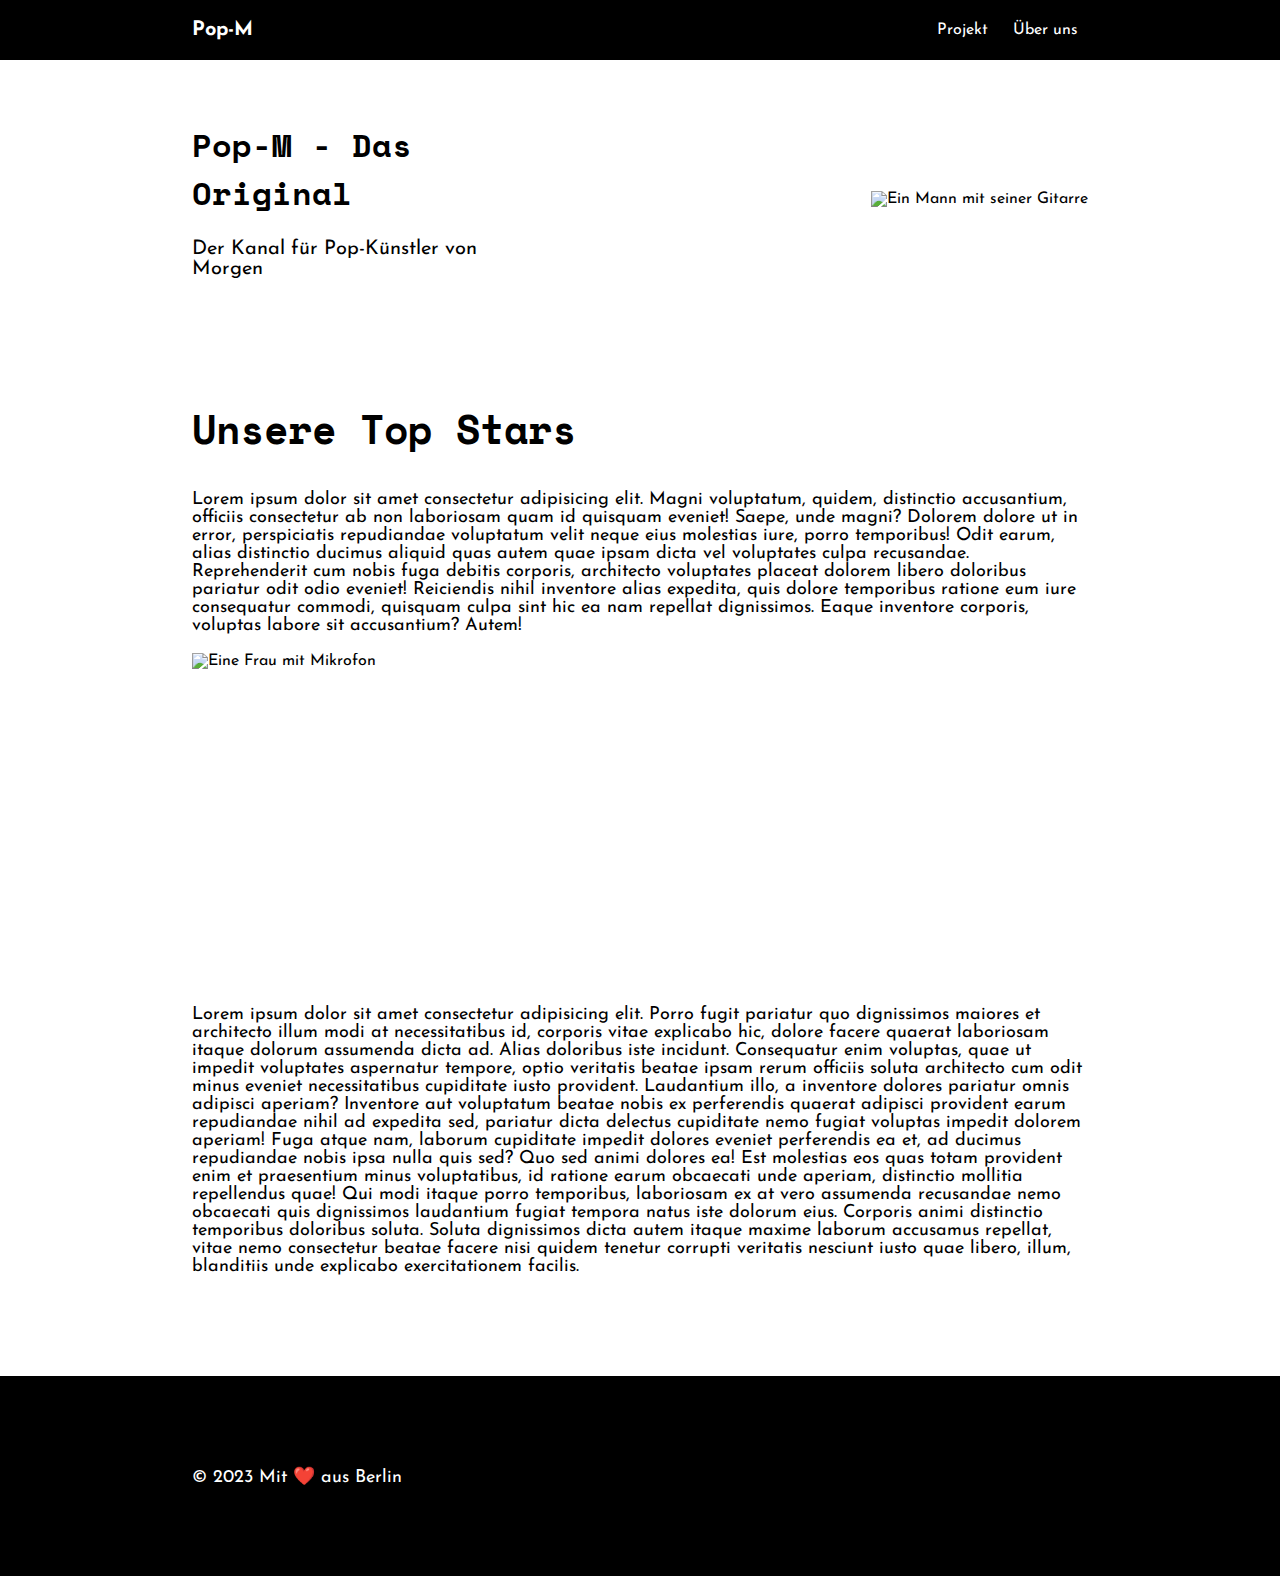
==== index.html @ 84ee5754 "Erster Commit" ====
<!DOCTYPE html>
<html lang="en">
  <head>
    <meta charset="UTF-8" />
    <meta name="viewport" content="width=device-width, initial-scale=1.0" />
    <link rel="stylesheet" href="css/style.css" />
    <title>Pop Musik</title>
  </head>
  <body>
    <!-- HEADER-->
    <header>
      <div class="container">
        <nav class="navbar">
          <div>
            <p>Pop-M</p>
          </div>

          <ul class="nav-list">
            <li class="nav-list-item"><a href="">Projekt</a></li>
            <li class="nav-list-item"><a href="">Über uns</a></li>
          </ul>
        </nav>
      </div>
    </header>

    <!-- MAIN -->
    <main>
      <section class="container hero">
        <div class="hero-text">
          <h1>Pop-M - Das Original</h1>
          <p>Der Kanal für Pop-Künstler von Morgen</p>
        </div>

        <div class="hero-image">
          <img
            src="https://images.unsplash.com/photo-1598387993211-5c4c0fda4248?ixlib=rb-4.0.3&ixid=M3wxMjA3fDB8MHxwaG90by1wYWdlfHx8fGVufDB8fHx8fA%3D%3D&auto=format&fit=crop&w=385&q=80"
            alt="Ein Mann mit seiner Gitarre"
            width="100%"
          />
        </div>
      </section>

      <section>
        <div class="container">
          <h2>Unsere Top Stars</h2>
          <p>
            Lorem ipsum dolor sit amet consectetur adipisicing elit. Magni
            voluptatum, quidem, distinctio accusantium, officiis consectetur ab
            non laboriosam quam id quisquam eveniet! Saepe, unde magni? Dolorem
            dolore ut in error, perspiciatis repudiandae voluptatum velit neque
            eius molestias iure, porro temporibus! Odit earum, alias distinctio
            ducimus aliquid quas autem quae ipsam dicta vel voluptates culpa
            recusandae. Reprehenderit cum nobis fuga debitis corporis,
            architecto voluptates placeat dolorem libero doloribus pariatur odit
            odio eveniet! Reiciendis nihil inventore alias expedita, quis dolore
            temporibus ratione eum iure consequatur commodi, quisquam culpa sint
            hic ea nam repellat dignissimos. Eaque inventore corporis, voluptas
            labore sit accusantium? Autem!
          </p>
          <div class="woman-image">
            <img
              src="https://plus.unsplash.com/premium_photo-1681503972852-52ce7df5f227?ixlib=rb-4.0.3&ixid=M3wxMjA3fDB8MHxwaG90by1wYWdlfHx8fGVufDB8fHx8fA%3D%3D&auto=format&fit=crop&w=1770&q=80Eine Frau mit Mikrofon"
              alt="Eine Frau mit Mikrofon"
              width="50%"
            />
          </div>

          <iframe
            width="560"
            height="315"
            src="https://www.youtube.com/embed/QhccN-E3Q38?si=oUhGM2s2fQ3OXGMf"
            title="YouTube video player"
            frameborder="0"
            allow="accelerometer; autoplay; clipboard-write; encrypted-media; gyroscope; picture-in-picture; web-share"
            allowfullscreen
          ></iframe>

          <p>
            Lorem ipsum dolor sit amet consectetur adipisicing elit. Porro fugit
            pariatur quo dignissimos maiores et architecto illum modi at
            necessitatibus id, corporis vitae explicabo hic, dolore facere
            quaerat laboriosam itaque dolorum assumenda dicta ad. Alias
            doloribus iste incidunt. Consequatur enim voluptas, quae ut impedit
            voluptates aspernatur tempore, optio veritatis beatae ipsam rerum
            officiis soluta architecto cum odit minus eveniet necessitatibus
            cupiditate iusto provident. Laudantium illo, a inventore dolores
            pariatur omnis adipisci aperiam? Inventore aut voluptatum beatae
            nobis ex perferendis quaerat adipisci provident earum repudiandae
            nihil ad expedita sed, pariatur dicta delectus cupiditate nemo
            fugiat voluptas impedit dolorem aperiam! Fuga atque nam, laborum
            cupiditate impedit dolores eveniet perferendis ea et, ad ducimus
            repudiandae nobis ipsa nulla quis sed? Quo sed animi dolores ea! Est
            molestias eos quas totam provident enim et praesentium minus
            voluptatibus, id ratione earum obcaecati unde aperiam, distinctio
            mollitia repellendus quae! Qui modi itaque porro temporibus,
            laboriosam ex at vero assumenda recusandae nemo obcaecati quis
            dignissimos laudantium fugiat tempora natus iste dolorum eius.
            Corporis animi distinctio temporibus doloribus soluta. Soluta
            dignissimos dicta autem itaque maxime laborum accusamus repellat,
            vitae nemo consectetur beatae facere nisi quidem tenetur corrupti
            veritatis nesciunt iusto quae libero, illum, blanditiis unde
            explicabo exercitationem facilis.
          </p>
        </div>
      </section>
    </main>
    <!-- FOOTER-->
    <footer>
      <p class="container">&copy; 2023 Mit ❤️ aus Berlin</p>
    </footer>
  </body>
</html>
---- css/style.css ----
@import url("https://fonts.googleapis.com/css2?family=Josefin+Sans:wght@300&family=Space+Mono:ital,wght@0,700;1,700&display=swap");

body {
  margin: 0;
  font-family: "Josefin Sans", system-ui, -apple-system, BlinkMacSystemFont,
    "Segoe UI", Roboto, Oxygen, Ubuntu, Cantarell, "Open Sans", "Helvetica Neue",
    sans-serif;
}

.container {
  width: 70%;
  margin: 0 auto;
}

header {
  background-color: #000000;
}

.navbar {
  background-color: #000000;
  display: flex;
  justify-content: space-between;
  align-items: center;
}

.navbar > div p {
  color: #ffffff;
  font-weight: 700;
  font-size: 20px;
}

.nav-list {
  list-style-type: none;
}

.nav-list-item {
  display: inline-block;
  margin: 0 10px;
}

.nav-list-item a {
  text-decoration: none;
  color: #ffffff;
}

.nav-list-item a:hover {
  text-decoration: underline;
  color: aquamarine;
}

.hero {
  display: flex;
  justify-content: space-between;
  align-items: center;
  margin-top: 40px;
}

.hero-text {
  width: 40%;
}

.hero-imagin {
  width: 40%;
}

.hero-text > p {
  font-size: 20px;
}

h1,
h2,
h3,
h4,
h5,
h6 {
  font-family: "Space Mono";
}

p {
  font-size: 18px;
}

h2 {
  font-size: 40px;
}

footer {
  background-color: #000000;
  color: #ffffff;
  height: 200px;
  margin-top: 80px;
  display: flex;
  align-items: center;
}

section {
  margin: 100px 0;
}

.woman-image {
  width: 40%;
}
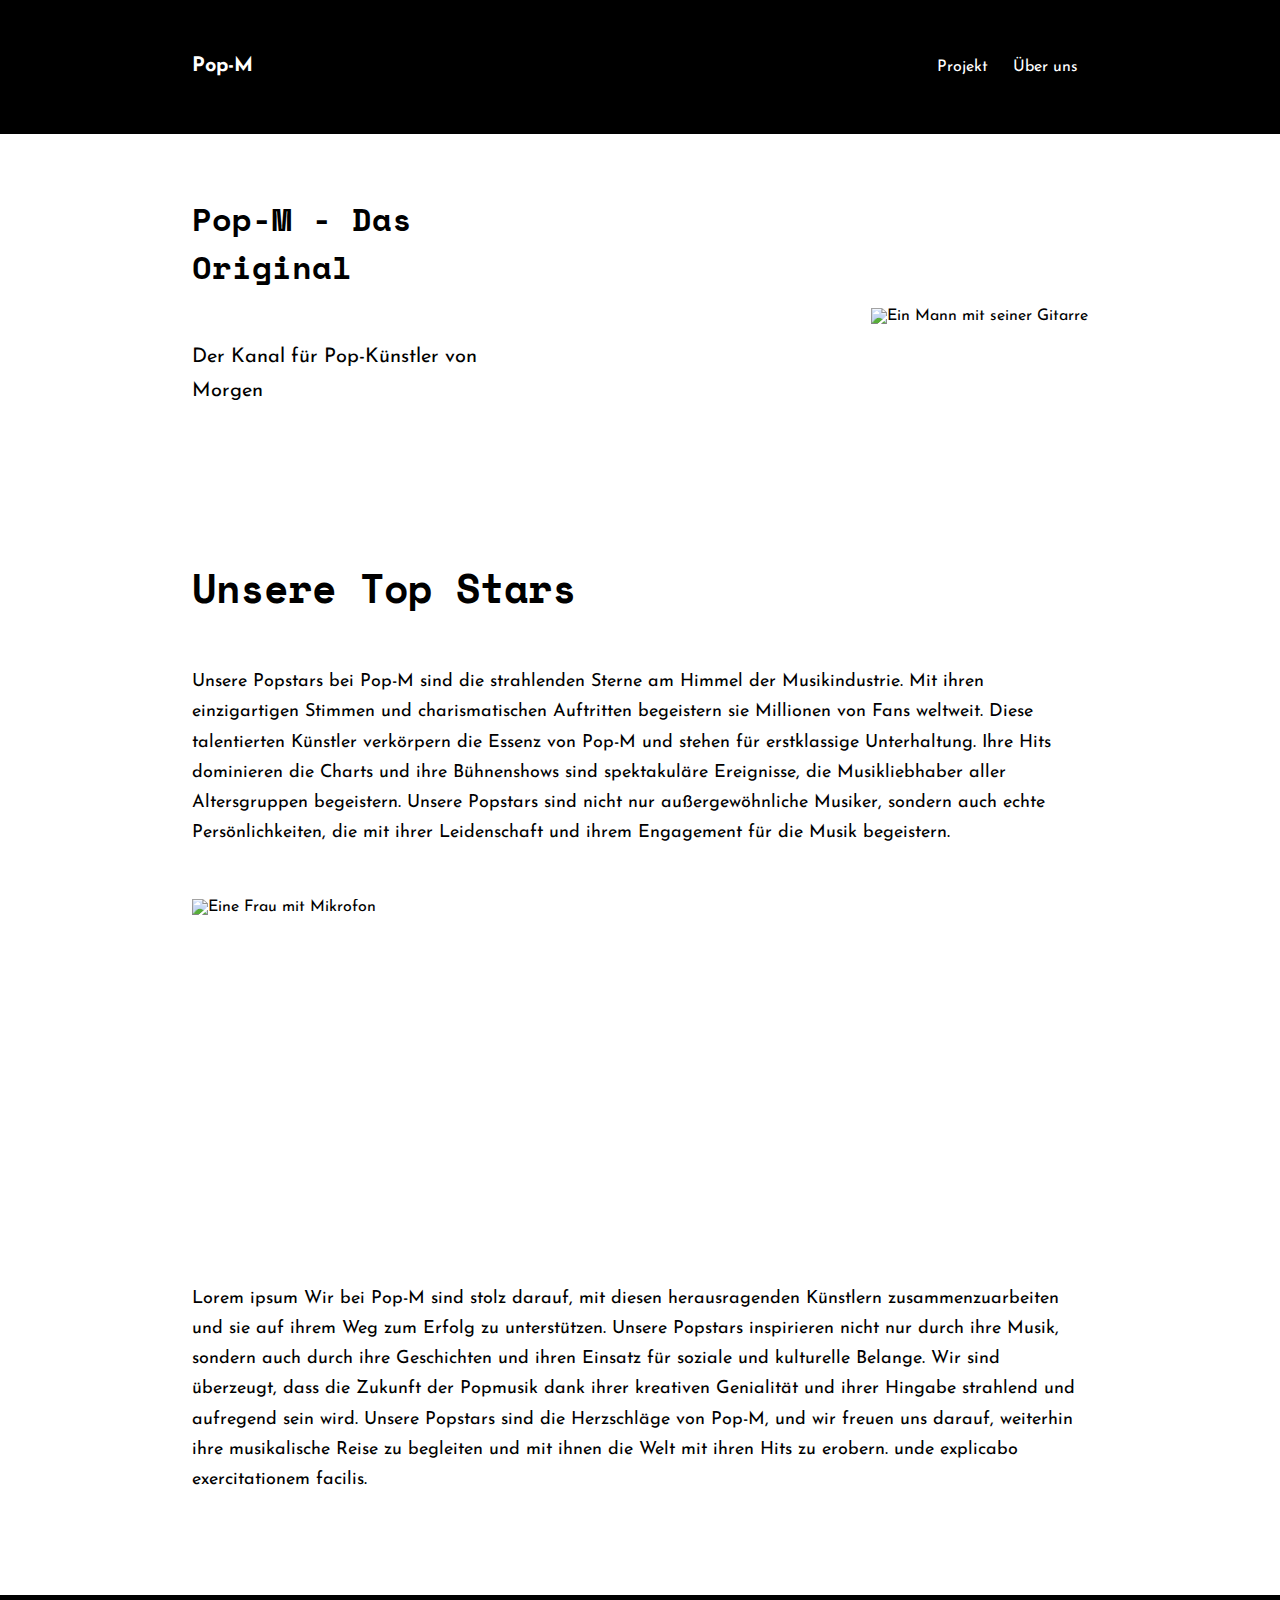
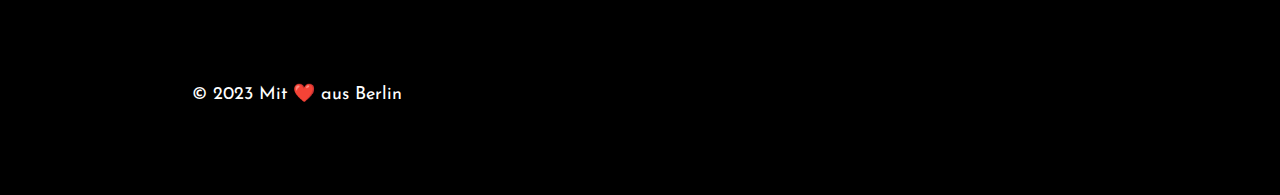
==== commit 9c21b6b3: "Margin, line-height und letter-spacing angepasst" ====
--- a/index.html
+++ b/index.html
@@ -44,18 +44,16 @@
         <div class="container">
           <h2>Unsere Top Stars</h2>
           <p>
-            Lorem ipsum dolor sit amet consectetur adipisicing elit. Magni
-            voluptatum, quidem, distinctio accusantium, officiis consectetur ab
-            non laboriosam quam id quisquam eveniet! Saepe, unde magni? Dolorem
-            dolore ut in error, perspiciatis repudiandae voluptatum velit neque
-            eius molestias iure, porro temporibus! Odit earum, alias distinctio
-            ducimus aliquid quas autem quae ipsam dicta vel voluptates culpa
-            recusandae. Reprehenderit cum nobis fuga debitis corporis,
-            architecto voluptates placeat dolorem libero doloribus pariatur odit
-            odio eveniet! Reiciendis nihil inventore alias expedita, quis dolore
-            temporibus ratione eum iure consequatur commodi, quisquam culpa sint
-            hic ea nam repellat dignissimos. Eaque inventore corporis, voluptas
-            labore sit accusantium? Autem!
+            Unsere Popstars bei Pop-M sind die strahlenden Sterne am Himmel der
+            Musikindustrie. Mit ihren einzigartigen Stimmen und charismatischen
+            Auftritten begeistern sie Millionen von Fans weltweit. Diese
+            talentierten Künstler verkörpern die Essenz von Pop-M und stehen für
+            erstklassige Unterhaltung. Ihre Hits dominieren die Charts und ihre
+            Bühnenshows sind spektakuläre Ereignisse, die Musikliebhaber aller
+            Altersgruppen begeistern. Unsere Popstars sind nicht nur
+            außergewöhnliche Musiker, sondern auch echte Persönlichkeiten, die
+            mit ihrer Leidenschaft und ihrem Engagement für die Musik
+            begeistern.
           </p>
           <div class="woman-image">
             <img
@@ -76,30 +74,16 @@
           ></iframe>
 
           <p>
-            Lorem ipsum dolor sit amet consectetur adipisicing elit. Porro fugit
-            pariatur quo dignissimos maiores et architecto illum modi at
-            necessitatibus id, corporis vitae explicabo hic, dolore facere
-            quaerat laboriosam itaque dolorum assumenda dicta ad. Alias
-            doloribus iste incidunt. Consequatur enim voluptas, quae ut impedit
-            voluptates aspernatur tempore, optio veritatis beatae ipsam rerum
-            officiis soluta architecto cum odit minus eveniet necessitatibus
-            cupiditate iusto provident. Laudantium illo, a inventore dolores
-            pariatur omnis adipisci aperiam? Inventore aut voluptatum beatae
-            nobis ex perferendis quaerat adipisci provident earum repudiandae
-            nihil ad expedita sed, pariatur dicta delectus cupiditate nemo
-            fugiat voluptas impedit dolorem aperiam! Fuga atque nam, laborum
-            cupiditate impedit dolores eveniet perferendis ea et, ad ducimus
-            repudiandae nobis ipsa nulla quis sed? Quo sed animi dolores ea! Est
-            molestias eos quas totam provident enim et praesentium minus
-            voluptatibus, id ratione earum obcaecati unde aperiam, distinctio
-            mollitia repellendus quae! Qui modi itaque porro temporibus,
-            laboriosam ex at vero assumenda recusandae nemo obcaecati quis
-            dignissimos laudantium fugiat tempora natus iste dolorum eius.
-            Corporis animi distinctio temporibus doloribus soluta. Soluta
-            dignissimos dicta autem itaque maxime laborum accusamus repellat,
-            vitae nemo consectetur beatae facere nisi quidem tenetur corrupti
-            veritatis nesciunt iusto quae libero, illum, blanditiis unde
-            explicabo exercitationem facilis.
+            Lorem ipsum Wir bei Pop-M sind stolz darauf, mit diesen
+            herausragenden Künstlern zusammenzuarbeiten und sie auf ihrem Weg
+            zum Erfolg zu unterstützen. Unsere Popstars inspirieren nicht nur
+            durch ihre Musik, sondern auch durch ihre Geschichten und ihren
+            Einsatz für soziale und kulturelle Belange. Wir sind überzeugt, dass
+            die Zukunft der Popmusik dank ihrer kreativen Genialität und ihrer
+            Hingabe strahlend und aufregend sein wird. Unsere Popstars sind die
+            Herzschläge von Pop-M, und wir freuen uns darauf, weiterhin ihre
+            musikalische Reise zu begleiten und mit ihnen die Welt mit ihren
+            Hits zu erobern. unde explicabo exercitationem facilis.
           </p>
         </div>
       </section>
--- a/css/style.css
+++ b/css/style.css
@@ -78,6 +78,10 @@
 
 p {
   font-size: 18px;
+  margin: 50px 0;
+  line-height: 1.68;
+  letter-spacing: 0, 2px;
+  word-spacing: 0, 2px;
 }
 
 h2 {
